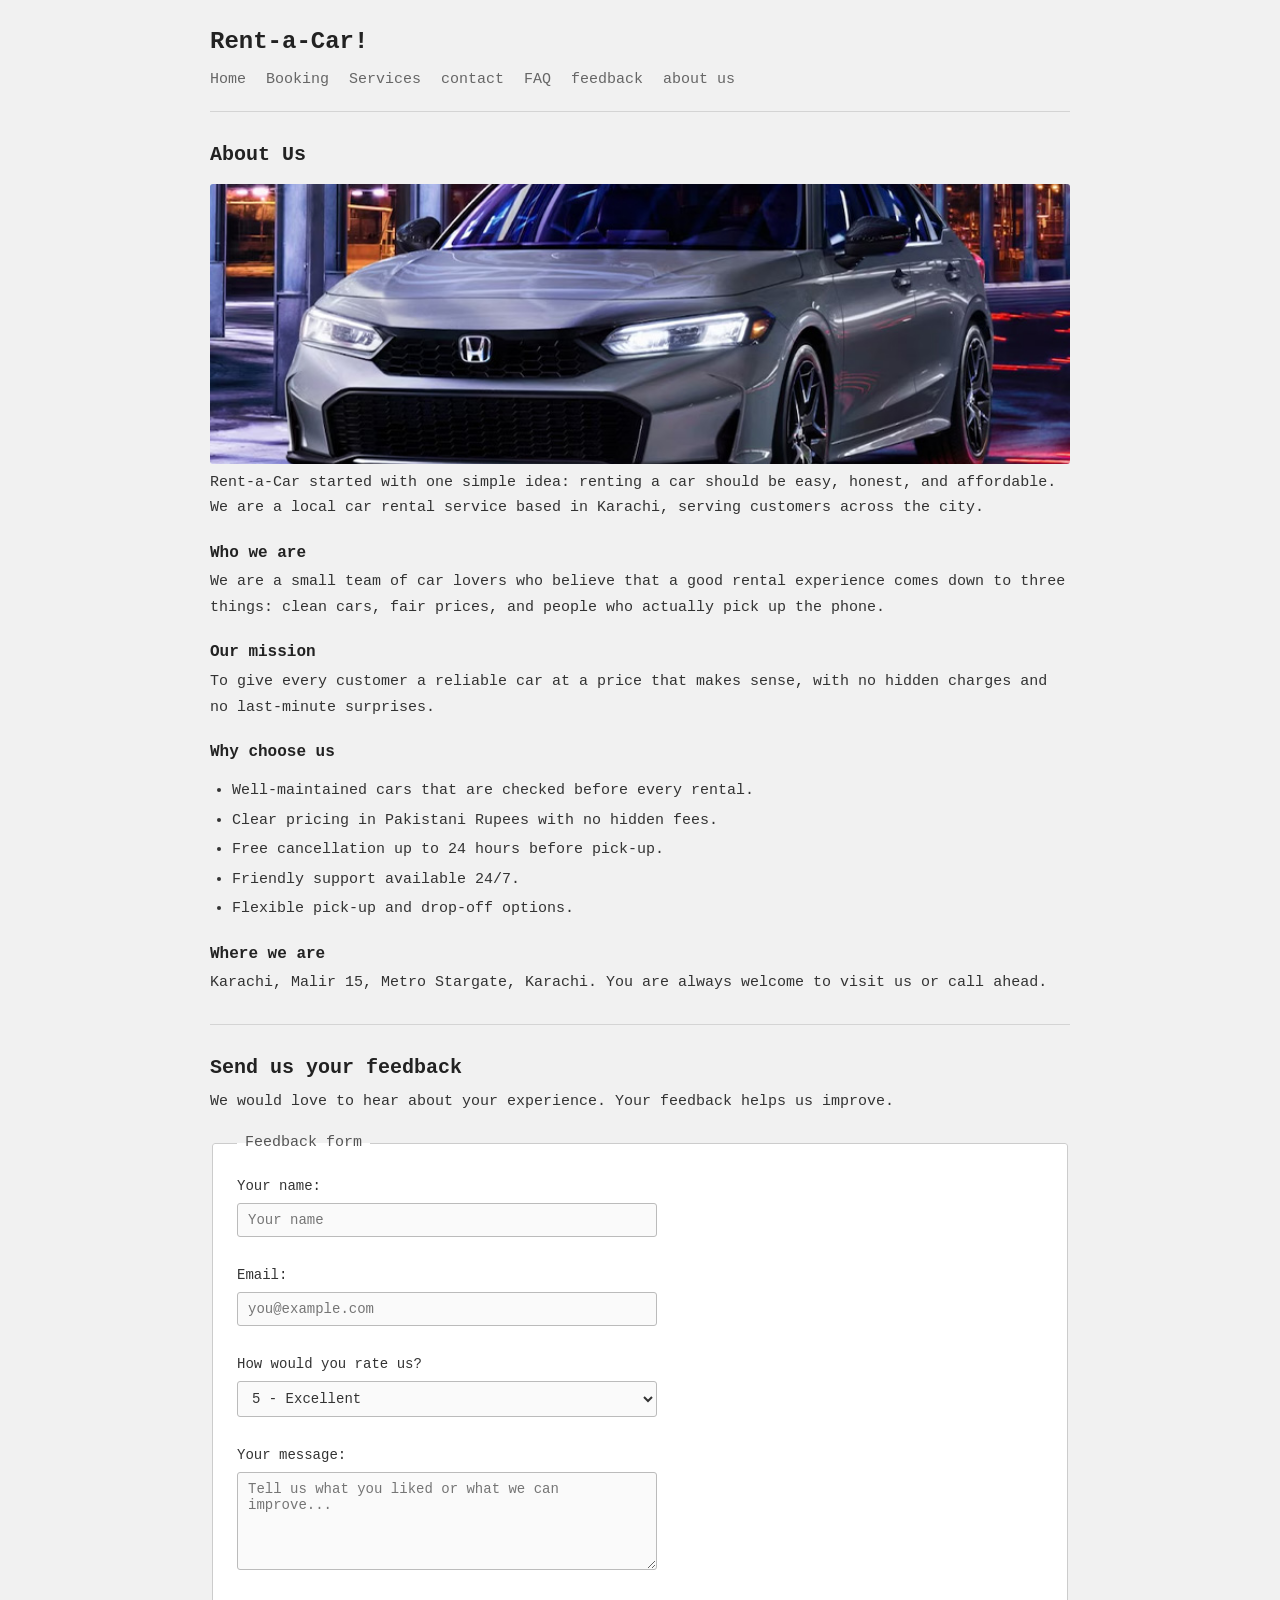
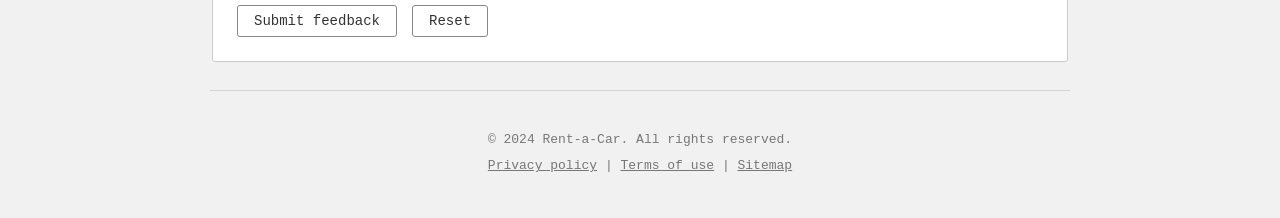
==== about us.html @ 2a7a0d49 "html,css done with images" ====
<!DOCTYPE html>
<html lang="en">

<head>
  <meta charset="UTF-8">
  <meta name="viewport" content="width=device-width, initial-scale=1.0">
  <title>About Us - Rent-a-Car</title>
  <link rel="stylesheet" href="style/style.css">
</head>

<body class="about">

  <!-- HEADER  -->
  <header>
    <h1>Rent-a-Car!</h1>
    <nav>
      <ul>
        <li><a href="index.html">Home</a></li>
        <li><a href="booking.html">Booking</a></li>
        <li><a href="services.html">Services</a></li>
        <li><a href="contact.html">contact</a></li>
        <li><a href="faq.html">FAQ</a></li>
        <li><a href="feedback.html">feedback</a></li>
        <li><a href="about us.html">about us</a></li>
      </ul>
    </nav>
    <hr>
  </header>


  <main>

    <section>
      <h2>About Us</h2>
      <img class="banner" src="assets/car 2.jpg" alt="Honda Civic at night">
      <p>Rent-a-Car started with one simple idea: renting a car should be easy, honest, and affordable. We are a local
        car rental service based in Karachi, serving customers across the city.</p>

      <h3>Who we are</h3>
      <p>We are a small team of car lovers who believe that a good rental experience comes down to three things: clean
        cars, fair prices, and people who actually pick up the phone.</p>

      <h3>Our mission</h3>
      <p>To give every customer a reliable car at a price that makes sense, with no hidden charges and no last-minute
        surprises.</p>

      <h3>Why choose us</h3>
      <ul>
        <li>Well-maintained cars that are checked before every rental.</li>
        <li>Clear pricing in Pakistani Rupees with no hidden fees.</li>
        <li>Free cancellation up to 24 hours before pick-up.</li>
        <li>Friendly support available 24/7.</li>
        <li>Flexible pick-up and drop-off options.</li>
      </ul>

      <h3>Where we are</h3>
      <p>Karachi, Malir 15, Metro Stargate, Karachi. You are always welcome to visit us or call ahead.</p>
    </section>

    <hr>

    <section id="feedback">
      <h2>Send us your feedback</h2>
      <p>We would love to hear about your experience. Your feedback helps us improve.</p>

      <form action="#" method="get">
        <fieldset>
          <legend>Feedback form</legend>

          <label for="fb-name">Your name:</label><br>
          <input type="text" id="fb-name" name="fb-name" placeholder="Your name" required><br><br>

          <label for="fb-email">Email:</label><br>
          <input type="email" id="fb-email" name="fb-email" placeholder="you@example.com" required><br><br>

          <label for="fb-rating">How would you rate us?</label><br>
          <select id="fb-rating" name="rating">
            <option value="5">5 - Excellent</option>
            <option value="4">4 - Very good</option>
            <option value="3">3 - Good</option>
            <option value="2">2 - Fair</option>
            <option value="1">1 - Poor</option>
          </select><br><br>

          <label for="fb-message">Your message:</label><br>
          <textarea id="fb-message" name="fb-message" rows="5" cols="40"
            placeholder="Tell us what you liked or what we can improve..." required></textarea><br><br>

          <button type="submit">Submit feedback</button>
          <button type="reset">Reset</button>
        </fieldset>
      </form>
    </section>

    <hr>
  </main>

  <footer>
    <p>&copy; 2024 Rent-a-Car. All rights reserved.</p>
    <p>
      <a href="privacyPolicy.html">Privacy policy</a> |
      <a href="termsofuse.html">Terms of use</a> |
      <a href="sitemap.html">Sitemap</a>
    </p>
  </footer>

</body>

</html>
---- style/style.css ----
/* =========================================================
   Rent-a-Car - style.css
   one file for every page. grey + white, vs code fonts.
   ========================================================= */


/* ---------- GENERAL (all pages) ---------- */

* {
  box-sizing: border-box;
}

body {
  margin: 0;
  font-family: Consolas, Menlo, Monaco, "Courier New", monospace;
  font-size: 15px;
  line-height: 1.7;
  color: #333;
  background: #f1f1f1;
}

/* keeps the content in a centered column */
header,
main,
footer,
body > #contact,
body > #feedback {
  max-width: 900px;
  margin: 0 auto;
  padding: 0 20px;
}

h1,
h2,
h3 {
  color: #222;
  line-height: 1.3;
}

h2 {
  font-size: 20px;
  margin: 30px 0 8px;
}

h3 {
  font-size: 16px;
  margin: 22px 0 6px;
}

p {
  margin: 0 0 12px;
}

ul,
ol {
  padding-left: 22px;
}

a {
  color: #444;
}

a:hover {
  color: #000;
}

hr {
  border: 0;
  border-top: 1px solid #d4d4d4;
  margin: 28px 0;
}

img {
  max-width: 100%;
}

button {
  font-family: inherit;
  font-size: 14px;
  color: #333;
  background: #fff;
  border: 1px solid #888;
  padding: 7px 16px;
  margin-right: 6px;
  border-radius: 3px;
  cursor: pointer;
}

button:hover {
  background: #333;
  color: #fff;
  border-color: #333;
}

/* big picture on top of a page */
.banner {
  display: block;
  width: 100%;
  height: 280px;
  object-fit: cover;
  margin: 16px 0 6px;
  border-radius: 3px;
}


/* ---------- HEADER + NAV ---------- */

header h1 {
  font-size: 24px;
  margin: 26px 0 10px;
}

nav ul {
  display: flex;
  flex-wrap: wrap;
  gap: 6px 20px;
  list-style: none;
  padding: 0;
  margin: 0;
}

nav a {
  color: #666;
  text-decoration: none;
  padding-bottom: 2px;
}

nav a:hover {
  color: #000;
  border-bottom: 1px solid #000;
}

header hr {
  margin: 14px 0 0;
}


/* ---------- FOOTER ---------- */

footer {
  text-align: center;
  font-size: 13px;
  color: #777;
  padding-top: 10px;
  padding-bottom: 36px;
}

footer p {
  margin-bottom: 4px;
}

footer a {
  color: #777;
}


/* ---------- HOME (index.html) ---------- */

.home address {
  font-style: normal;
  line-height: 1.8;
}

.home ol li {
  margin-bottom: 4px;
}


/* ---------- BOOKING + HOME FLEET (car cards) ---------- */

.cars {
  display: grid;
  grid-template-columns: repeat(auto-fill, minmax(260px, 1fr));
  gap: 18px;
}

/* heading and intro text span the full row */
.cars > h2,
.cars > p {
  grid-column: 1 / -1;
  margin-bottom: 0;
}

.cars article {
  background: #fff;
  border: 1px solid #ddd;
  border-radius: 3px;
  padding: 14px;
}

.cars article h3 {
  margin: 0 0 10px;
}

.cars article img {
  display: block;
  width: 100%;
  height: 160px;
  object-fit: cover;
  background: #e6e6e6;
}

.cars article ul {
  list-style: none;
  padding: 0;
  margin: 12px 0;
  font-size: 14px;
}

.cars article button {
  width: 100%;
  margin: 0;
}


/* ---------- SERVICES ---------- */

.services h3 {
  border-left: 3px solid #999;
  padding-left: 10px;
}


/* ---------- CONTACT + FEEDBACK (forms) ---------- */

fieldset {
  background: #fff;
  border: 1px solid #ccc;
  border-radius: 3px;
  padding: 18px 24px 24px;
  margin-top: 16px;
}

legend {
  padding: 0 8px;
  color: #555;
}

label {
  font-size: 14px;
}

input[type="text"],
input[type="email"],
input[type="tel"],
input[type="date"],
select,
textarea {
  width: 100%;
  max-width: 420px;
  margin-top: 4px;
  padding: 8px 10px;
  font-family: inherit;
  font-size: 14px;
  color: #333;
  background: #fafafa;
  border: 1px solid #bbb;
  border-radius: 3px;
}

input:focus,
select:focus,
textarea:focus {
  outline: none;
  border-color: #555;
  background: #fff;
}

/* these two pages have no header, so give them some room at the top */
.feedback #feedback,
.contact #contact {
  padding-top: 10px;
  padding-bottom: 20px;
}


/* ---------- FAQ ---------- */

.faq article {
  background: #fff;
  border: 1px solid #ddd;
  border-radius: 3px;
  padding: 2px 18px 6px;
  margin: 10px 0;
}

.faq article h3 {
  margin: 12px 0 4px;
}

.faq article p {
  margin-bottom: 8px;
  color: #555;
}


/* ---------- ABOUT US ---------- */

.about ul li {
  margin-bottom: 4px;
}


/* ---------- PRIVACY POLICY + TERMS OF USE ---------- */

.privacy section,
.terms section {
  max-width: 720px;
}

/* the "last updated" line */
.privacy section > p:nth-of-type(1),
.terms section > p:nth-of-type(1) {
  color: #888;
  font-size: 13px;
}


/* ---------- SITEMAP ---------- */

.sitemap li {
  padding: 1px 0;
}


/* ---------- SMALL SCREENS ---------- */

@media (max-width: 600px) {
  body {
    font-size: 14px;
  }

  .banner {
    height: 180px;
  }
}
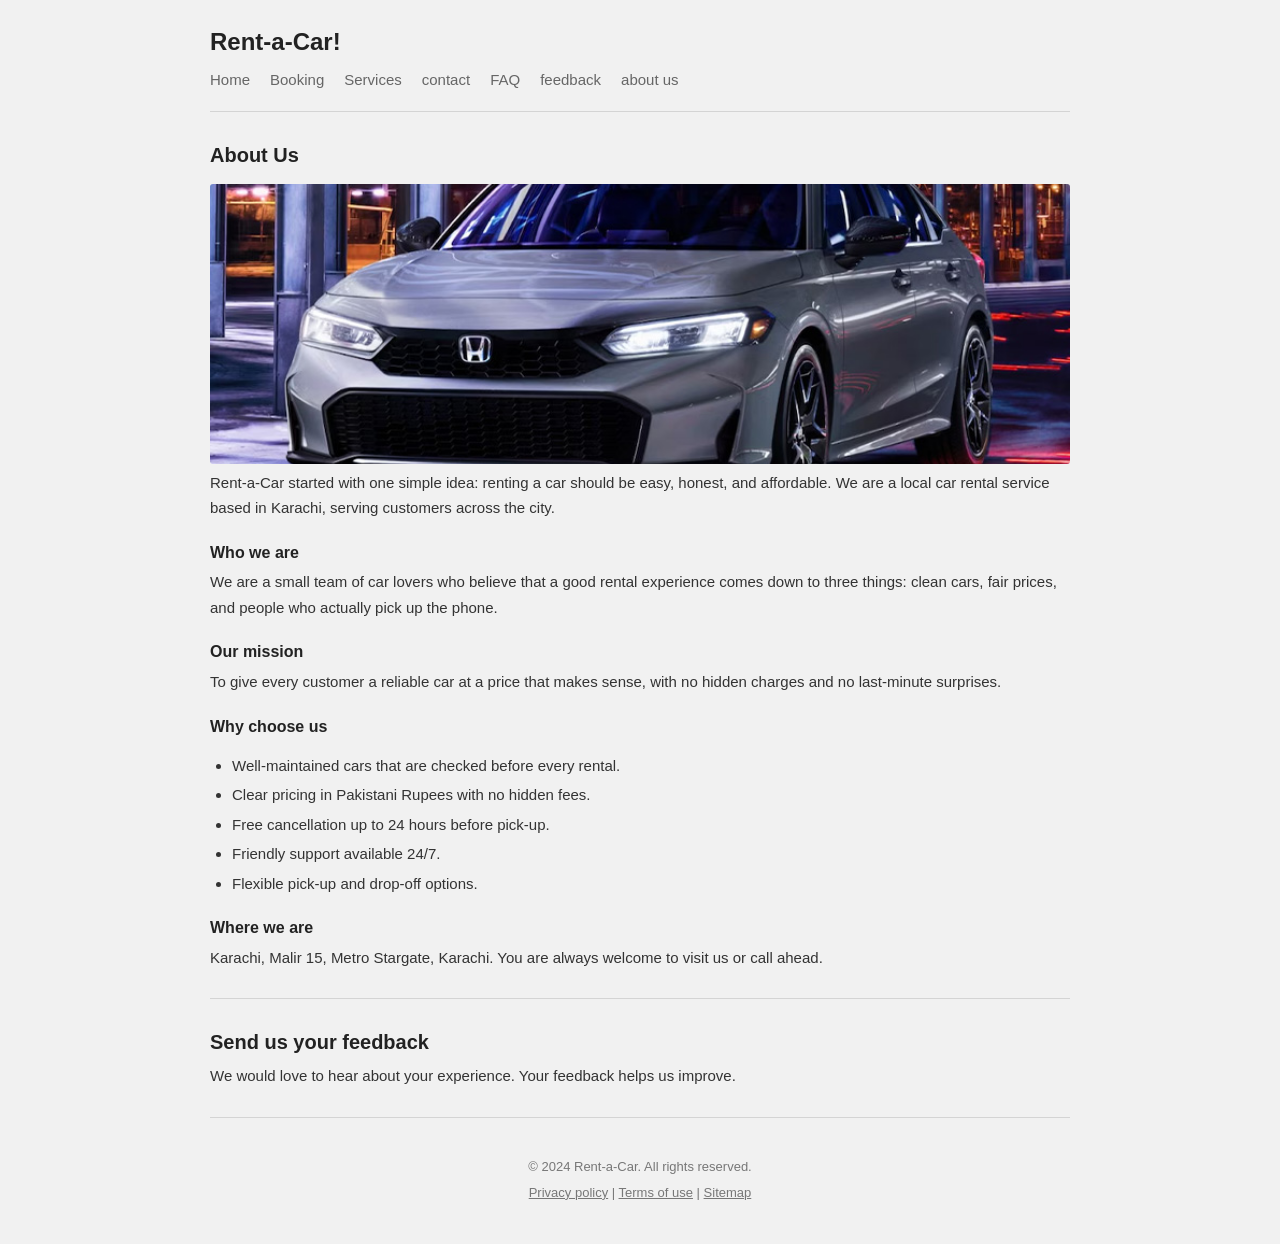
==== commit f77af761: "html and css final" ====
--- a/about us.html
+++ b/about us.html
@@ -63,33 +63,6 @@
       <h2>Send us your feedback</h2>
       <p>We would love to hear about your experience. Your feedback helps us improve.</p>
 
-      <form action="#" method="get">
-        <fieldset>
-          <legend>Feedback form</legend>
-
-          <label for="fb-name">Your name:</label><br>
-          <input type="text" id="fb-name" name="fb-name" placeholder="Your name" required><br><br>
-
-          <label for="fb-email">Email:</label><br>
-          <input type="email" id="fb-email" name="fb-email" placeholder="you@example.com" required><br><br>
-
-          <label for="fb-rating">How would you rate us?</label><br>
-          <select id="fb-rating" name="rating">
-            <option value="5">5 - Excellent</option>
-            <option value="4">4 - Very good</option>
-            <option value="3">3 - Good</option>
-            <option value="2">2 - Fair</option>
-            <option value="1">1 - Poor</option>
-          </select><br><br>
-
-          <label for="fb-message">Your message:</label><br>
-          <textarea id="fb-message" name="fb-message" rows="5" cols="40"
-            placeholder="Tell us what you liked or what we can improve..." required></textarea><br><br>
-
-          <button type="submit">Submit feedback</button>
-          <button type="reset">Reset</button>
-        </fieldset>
-      </form>
     </section>
 
     <hr>
--- a/style/style.css
+++ b/style/style.css
@@ -1,10 +1,4 @@
-/* =========================================================
-   Rent-a-Car - style.css
-   one file for every page. grey + white, vs code fonts.
-   ========================================================= */
-
-
-/* ---------- GENERAL (all pages) ---------- */
+
 
 * {
   box-sizing: border-box;
@@ -12,7 +6,7 @@
 
 body {
   margin: 0;
-  font-family: Consolas, Menlo, Monaco, "Courier New", monospace;
+  font-family: 'Gill Sans', 'Gill Sans MT', Calibri, 'Trebuchet MS', sans-serif;
   font-size: 15px;
   line-height: 1.7;
   color: #333;
@@ -24,6 +18,7 @@
 main,
 footer,
 body > #contact,
+body > #contact-us,
 body > #feedback {
   max-width: 900px;
   margin: 0 auto;
@@ -266,6 +261,42 @@
   background: #fff;
 }
 
+/* contact us block (top of contact.html) */
+.contact-wrap {
+  display: grid;
+  grid-template-columns: 1fr 1.4fr;
+  gap: 30px;
+  margin-top: 18px;
+}
+
+.contact-info {
+  margin: 0;
+  padding: 18px 22px;
+  background: #fff;
+  border: 1px solid #ddd;
+  border-radius: 3px;
+  align-self: start;
+}
+
+.contact-info dt {
+  font-size: 13px;
+  color: #888;
+}
+
+.contact-info dd {
+  margin: 0 0 14px;
+}
+
+.contact-info dd:last-child {
+  margin-bottom: 0;
+}
+
+.contact-form input,
+.contact-form textarea {
+  margin-bottom: 14px;
+  max-width: none;
+}
+
 /* these two pages have no header, so give them some room at the top */
 .feedback #feedback,
 .contact #contact {
@@ -333,4 +364,8 @@
   .banner {
     height: 180px;
   }
-}
+
+  .contact-wrap {
+    grid-template-columns: 1fr;
+  }
+}
